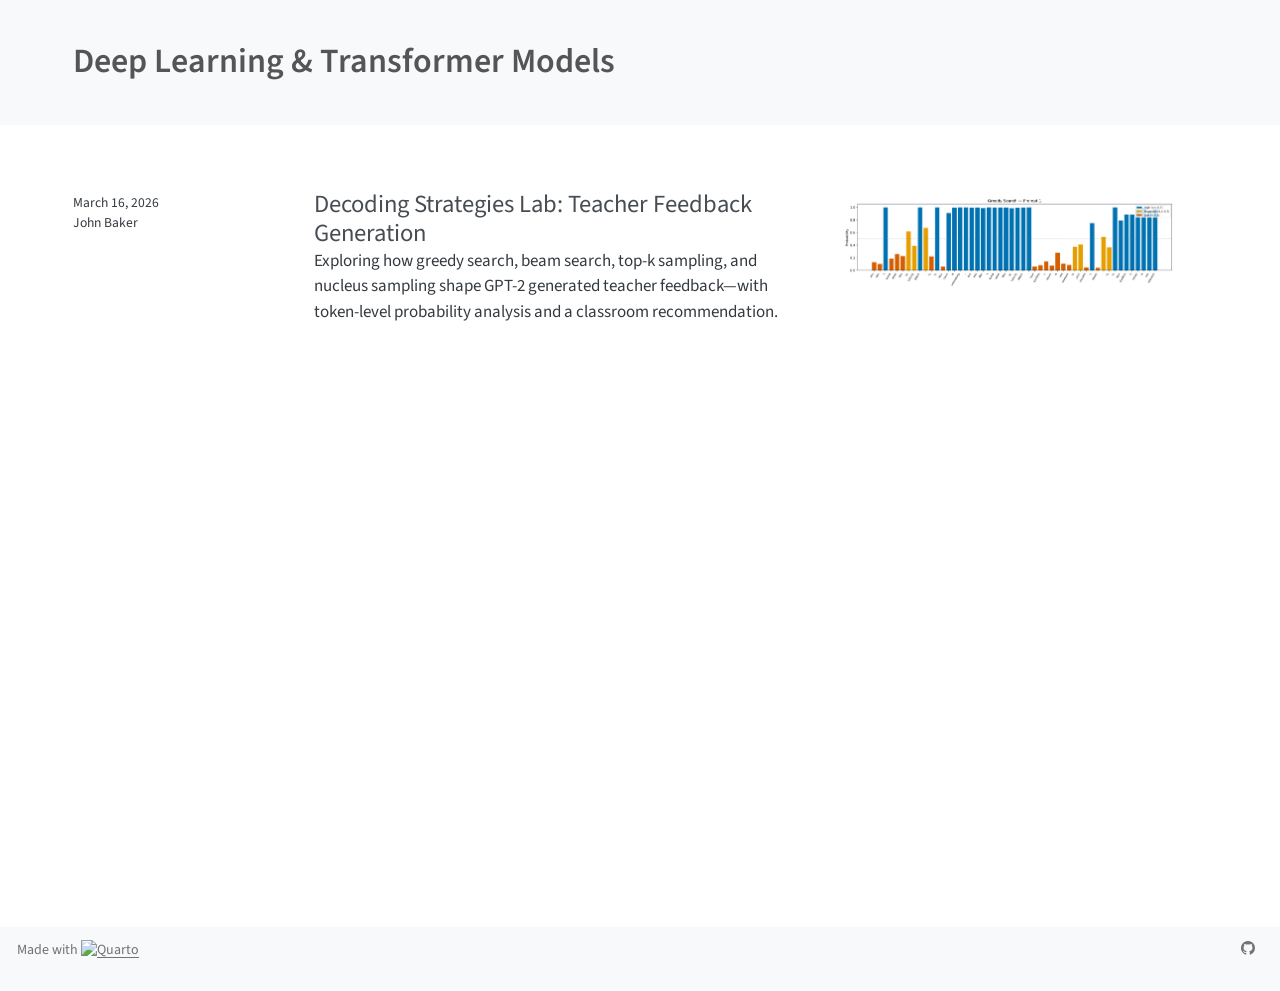
==== docs/educ_5919_001/index.html @ 0f05cfa5 "Rendered site" ====
<!DOCTYPE html>
<html xmlns="http://www.w3.org/1999/xhtml" lang="en" xml:lang="en"><head>

<meta charset="utf-8">
<meta name="generator" content="quarto-1.8.26">

<meta name="viewport" content="width=device-width, initial-scale=1.0, user-scalable=yes">


<title>John Baker – Learning Analytics &amp; AI – Penn GSE</title>
<style>
code{white-space: pre-wrap;}
span.smallcaps{font-variant: small-caps;}
div.columns{display: flex; gap: min(4vw, 1.5em);}
div.column{flex: auto; overflow-x: auto;}
div.hanging-indent{margin-left: 1.5em; text-indent: -1.5em;}
ul.task-list{list-style: none;}
ul.task-list li input[type="checkbox"] {
  width: 0.8em;
  margin: 0 0.8em 0.2em -1em; /* quarto-specific, see https://github.com/quarto-dev/quarto-cli/issues/4556 */ 
  vertical-align: middle;
}
</style>


<script src="../site_libs/quarto-nav/quarto-nav.js"></script>
<script src="../site_libs/clipboard/clipboard.min.js"></script>
<script src="../site_libs/quarto-search/autocomplete.umd.js"></script>
<script src="../site_libs/quarto-search/fuse.min.js"></script>
<script src="../site_libs/quarto-search/quarto-search.js"></script>
<meta name="quarto:offset" content="../">
<link href="../simplified-shield.ico" rel="icon">
<script src="../site_libs/quarto-listing/list.min.js"></script>
<script src="../site_libs/quarto-listing/quarto-listing.js"></script>
<script src="../site_libs/quarto-html/quarto.js" type="module"></script>
<script src="../site_libs/quarto-html/tabsets/tabsets.js" type="module"></script>
<script src="../site_libs/quarto-html/axe/axe-check.js" type="module"></script>
<script src="../site_libs/quarto-html/popper.min.js"></script>
<script src="../site_libs/quarto-html/tippy.umd.min.js"></script>
<script src="../site_libs/quarto-html/anchor.min.js"></script>
<link href="../site_libs/quarto-html/tippy.css" rel="stylesheet">
<link href="../site_libs/quarto-html/quarto-syntax-highlighting-587c61ba64f3a5504c4d52d930310e48.css" rel="stylesheet" id="quarto-text-highlighting-styles">
<script src="../site_libs/bootstrap/bootstrap.min.js"></script>
<link href="../site_libs/bootstrap/bootstrap-icons.css" rel="stylesheet">
<link href="../site_libs/bootstrap/bootstrap-155fcadebb6b0ed3da03ebb8aeb5cba4.min.css" rel="stylesheet" append-hash="true" id="quarto-bootstrap" data-mode="light">
<script id="quarto-search-options" type="application/json">{
  "location": "sidebar",
  "copy-button": false,
  "collapse-after": 3,
  "panel-placement": "start",
  "type": "textbox",
  "limit": 50,
  "keyboard-shortcut": [
    "f",
    "/",
    "s"
  ],
  "show-item-context": false,
  "language": {
    "search-no-results-text": "No results",
    "search-matching-documents-text": "matching documents",
    "search-copy-link-title": "Copy link to search",
    "search-hide-matches-text": "Hide additional matches",
    "search-more-match-text": "more match in this document",
    "search-more-matches-text": "more matches in this document",
    "search-clear-button-title": "Clear",
    "search-text-placeholder": "",
    "search-detached-cancel-button-title": "Cancel",
    "search-submit-button-title": "Submit",
    "search-label": "Search"
  }
}</script>
<script>

  window.document.addEventListener("DOMContentLoaded", function (_event) {
    const listingTargetEl = window.document.querySelector('#listing-listing .list');
    if (!listingTargetEl) {
      // No listing discovered, do not attach.
      return; 
    }

    const options = {
      valueNames: ['listing-date','listing-title','listing-author','listing-image','listing-description',{ data: ['index'] },{ data: ['categories'] },{ data: ['listing-date-sort'] },{ data: ['listing-file-modified-sort'] }],
      
      searchColumns: ["listing-date","listing-title","listing-author","listing-image","listing-description"],
    };

    window['quarto-listings'] = window['quarto-listings'] || {};
    window['quarto-listings']['listing-listing'] = new List('listing-listing', options);

    if (window['quarto-listing-loaded']) {
      window['quarto-listing-loaded']();
    }
  });

  window.addEventListener('hashchange',() => {
    if (window['quarto-listing-loaded']) {
      window['quarto-listing-loaded']();
    }
  })
  </script>

  <script src="https://cdnjs.cloudflare.com/polyfill/v3/polyfill.min.js?features=es6"></script>
  <script src="https://cdn.jsdelivr.net/npm/mathjax@3/es5/tex-chtml-full.js" type="text/javascript"></script>

<script type="text/javascript">
const typesetMath = (el) => {
  if (window.MathJax) {
    // MathJax Typeset
    window.MathJax.typeset([el]);
  } else if (window.katex) {
    // KaTeX Render
    var mathElements = el.getElementsByClassName("math");
    var macros = [];
    for (var i = 0; i < mathElements.length; i++) {
      var texText = mathElements[i].firstChild;
      if (mathElements[i].tagName == "SPAN" && texText && texText.data) {
        window.katex.render(texText.data, mathElements[i], {
          displayMode: mathElements[i].classList.contains('display'),
          throwOnError: false,
          macros: macros,
          fleqn: false
        });
      }
    }
  }
}
window.Quarto = {
  typesetMath
};
</script>

</head>

<body class="quarto-light">

<div id="quarto-search-results"></div>
<!-- content -->
<header id="title-block-header" class="quarto-title-block default page-columns page-full">
  <div class="quarto-title-banner page-columns page-full">
    <div class="quarto-title column-page">
      <h1 class="title">Deep Learning &amp; Transformer Models</h1>
                      </div>
  </div>
    
  
  <div class="quarto-title-meta column-page">

      
    
      
    </div>
    
  
  </header><div id="quarto-content" class="quarto-container page-columns page-rows-contents page-layout-full">
<!-- sidebar -->
<!-- margin-sidebar -->
    <div id="quarto-margin-sidebar" class="sidebar margin-sidebar zindex-bottom">
        
    </div>
<!-- main -->
<main class="content quarto-banner-title-block column-page" id="quarto-document-content">









<div class="quarto-listing quarto-listing-container-default" id="listing-listing">
<div class="list quarto-listing-default">
<div class="quarto-post image-right" data-index="0" data-listing-date-sort="1773633600000" data-listing-file-modified-sort="1773714841398" data-listing-date-modified-sort="NaN" data-listing-reading-time-sort="14" data-listing-word-count-sort="2786">
<div class="thumbnail"><a href="../educ_5919_001/decoding_strategies_lab/index.html" class="no-external">

<p class="card-img-top"><img src="decoding_strategies_lab/index_files/figure-html/cell-5-output-2.png"  class="thumbnail-image card-img"/></p>

</a></div>
<div class="body">
<h3 class="no-anchor listing-title">
<a href="../educ_5919_001/decoding_strategies_lab/index.html" class="no-external">Decoding Strategies Lab: Teacher Feedback Generation</a>
</h3>
<div class="delink listing-description"><a href="../educ_5919_001/decoding_strategies_lab/index.html" class="no-external">
<p>Exploring how greedy search, beam search, top-k sampling, and nucleus sampling shape GPT-2 generated teacher feedback—with token-level probability analysis and a classroom recommendation.</p>
</a></div>
</div>
<div class="metadata">
<a href="../educ_5919_001/decoding_strategies_lab/index.html" class="no-external">
<div class="listing-date">
March 16, 2026
</div>
<div class="listing-author">
John Baker
</div>
</a>
</div>
</div>
</div>
<div class="listing-no-matching d-none">No matching items</div>
</div></main> <!-- /main -->
<script id="quarto-html-after-body" type="application/javascript">
  window.document.addEventListener("DOMContentLoaded", function (event) {
    const icon = "";
    const anchorJS = new window.AnchorJS();
    anchorJS.options = {
      placement: 'right',
      icon: icon
    };
    anchorJS.add('.anchored');
    const isCodeAnnotation = (el) => {
      for (const clz of el.classList) {
        if (clz.startsWith('code-annotation-')) {                     
          return true;
        }
      }
      return false;
    }
    const onCopySuccess = function(e) {
      // button target
      const button = e.trigger;
      // don't keep focus
      button.blur();
      // flash "checked"
      button.classList.add('code-copy-button-checked');
      var currentTitle = button.getAttribute("title");
      button.setAttribute("title", "Copied!");
      let tooltip;
      if (window.bootstrap) {
        button.setAttribute("data-bs-toggle", "tooltip");
        button.setAttribute("data-bs-placement", "left");
        button.setAttribute("data-bs-title", "Copied!");
        tooltip = new bootstrap.Tooltip(button, 
          { trigger: "manual", 
            customClass: "code-copy-button-tooltip",
            offset: [0, -8]});
        tooltip.show();    
      }
      setTimeout(function() {
        if (tooltip) {
          tooltip.hide();
          button.removeAttribute("data-bs-title");
          button.removeAttribute("data-bs-toggle");
          button.removeAttribute("data-bs-placement");
        }
        button.setAttribute("title", currentTitle);
        button.classList.remove('code-copy-button-checked');
      }, 1000);
      // clear code selection
      e.clearSelection();
    }
    const getTextToCopy = function(trigger) {
      const outerScaffold = trigger.parentElement.cloneNode(true);
      const codeEl = outerScaffold.querySelector('code');
      for (const childEl of codeEl.children) {
        if (isCodeAnnotation(childEl)) {
          childEl.remove();
        }
      }
      return codeEl.innerText;
    }
    const clipboard = new window.ClipboardJS('.code-copy-button:not([data-in-quarto-modal])', {
      text: getTextToCopy
    });
    clipboard.on('success', onCopySuccess);
    if (window.document.getElementById('quarto-embedded-source-code-modal')) {
      const clipboardModal = new window.ClipboardJS('.code-copy-button[data-in-quarto-modal]', {
        text: getTextToCopy,
        container: window.document.getElementById('quarto-embedded-source-code-modal')
      });
      clipboardModal.on('success', onCopySuccess);
    }
      var localhostRegex = new RegExp(/^(?:http|https):\/\/localhost\:?[0-9]*\//);
      var mailtoRegex = new RegExp(/^mailto:/);
        var filterRegex = new RegExp("https:\/\/penngse\.johnbaker\.io");
      var isInternal = (href) => {
          return filterRegex.test(href) || localhostRegex.test(href) || mailtoRegex.test(href);
      }
      // Inspect non-navigation links and adorn them if external
     var links = window.document.querySelectorAll('a[href]:not(.nav-link):not(.navbar-brand):not(.toc-action):not(.sidebar-link):not(.sidebar-item-toggle):not(.pagination-link):not(.no-external):not([aria-hidden]):not(.dropdown-item):not(.quarto-navigation-tool):not(.about-link)');
      for (var i=0; i<links.length; i++) {
        const link = links[i];
        if (!isInternal(link.href)) {
          // undo the damage that might have been done by quarto-nav.js in the case of
          // links that we want to consider external
          if (link.dataset.originalHref !== undefined) {
            link.href = link.dataset.originalHref;
          }
            // target, if specified
            link.setAttribute("target", "_blank");
            if (link.getAttribute("rel") === null) {
              link.setAttribute("rel", "noopener");
            }
        }
      }
    function tippyHover(el, contentFn, onTriggerFn, onUntriggerFn) {
      const config = {
        allowHTML: true,
        maxWidth: 500,
        delay: 100,
        arrow: false,
        appendTo: function(el) {
            return el.parentElement;
        },
        interactive: true,
        interactiveBorder: 10,
        theme: 'quarto',
        placement: 'bottom-start',
      };
      if (contentFn) {
        config.content = contentFn;
      }
      if (onTriggerFn) {
        config.onTrigger = onTriggerFn;
      }
      if (onUntriggerFn) {
        config.onUntrigger = onUntriggerFn;
      }
      window.tippy(el, config); 
    }
    const noterefs = window.document.querySelectorAll('a[role="doc-noteref"]');
    for (var i=0; i<noterefs.length; i++) {
      const ref = noterefs[i];
      tippyHover(ref, function() {
        // use id or data attribute instead here
        let href = ref.getAttribute('data-footnote-href') || ref.getAttribute('href');
        try { href = new URL(href).hash; } catch {}
        const id = href.replace(/^#\/?/, "");
        const note = window.document.getElementById(id);
        if (note) {
          return note.innerHTML;
        } else {
          return "";
        }
      });
    }
    const xrefs = window.document.querySelectorAll('a.quarto-xref');
    const processXRef = (id, note) => {
      // Strip column container classes
      const stripColumnClz = (el) => {
        el.classList.remove("page-full", "page-columns");
        if (el.children) {
          for (const child of el.children) {
            stripColumnClz(child);
          }
        }
      }
      stripColumnClz(note)
      if (id === null || id.startsWith('sec-')) {
        // Special case sections, only their first couple elements
        const container = document.createElement("div");
        if (note.children && note.children.length > 2) {
          container.appendChild(note.children[0].cloneNode(true));
          for (let i = 1; i < note.children.length; i++) {
            const child = note.children[i];
            if (child.tagName === "P" && child.innerText === "") {
              continue;
            } else {
              container.appendChild(child.cloneNode(true));
              break;
            }
          }
          if (window.Quarto?.typesetMath) {
            window.Quarto.typesetMath(container);
          }
          return container.innerHTML
        } else {
          if (window.Quarto?.typesetMath) {
            window.Quarto.typesetMath(note);
          }
          return note.innerHTML;
        }
      } else {
        // Remove any anchor links if they are present
        const anchorLink = note.querySelector('a.anchorjs-link');
        if (anchorLink) {
          anchorLink.remove();
        }
        if (window.Quarto?.typesetMath) {
          window.Quarto.typesetMath(note);
        }
        if (note.classList.contains("callout")) {
          return note.outerHTML;
        } else {
          return note.innerHTML;
        }
      }
    }
    for (var i=0; i<xrefs.length; i++) {
      const xref = xrefs[i];
      tippyHover(xref, undefined, function(instance) {
        instance.disable();
        let url = xref.getAttribute('href');
        let hash = undefined; 
        if (url.startsWith('#')) {
          hash = url;
        } else {
          try { hash = new URL(url).hash; } catch {}
        }
        if (hash) {
          const id = hash.replace(/^#\/?/, "");
          const note = window.document.getElementById(id);
          if (note !== null) {
            try {
              const html = processXRef(id, note.cloneNode(true));
              instance.setContent(html);
            } finally {
              instance.enable();
              instance.show();
            }
          } else {
            // See if we can fetch this
            fetch(url.split('#')[0])
            .then(res => res.text())
            .then(html => {
              const parser = new DOMParser();
              const htmlDoc = parser.parseFromString(html, "text/html");
              const note = htmlDoc.getElementById(id);
              if (note !== null) {
                const html = processXRef(id, note);
                instance.setContent(html);
              } 
            }).finally(() => {
              instance.enable();
              instance.show();
            });
          }
        } else {
          // See if we can fetch a full url (with no hash to target)
          // This is a special case and we should probably do some content thinning / targeting
          fetch(url)
          .then(res => res.text())
          .then(html => {
            const parser = new DOMParser();
            const htmlDoc = parser.parseFromString(html, "text/html");
            const note = htmlDoc.querySelector('main.content');
            if (note !== null) {
              // This should only happen for chapter cross references
              // (since there is no id in the URL)
              // remove the first header
              if (note.children.length > 0 && note.children[0].tagName === "HEADER") {
                note.children[0].remove();
              }
              const html = processXRef(null, note);
              instance.setContent(html);
            } 
          }).finally(() => {
            instance.enable();
            instance.show();
          });
        }
      }, function(instance) {
      });
    }
        let selectedAnnoteEl;
        const selectorForAnnotation = ( cell, annotation) => {
          let cellAttr = 'data-code-cell="' + cell + '"';
          let lineAttr = 'data-code-annotation="' +  annotation + '"';
          const selector = 'span[' + cellAttr + '][' + lineAttr + ']';
          return selector;
        }
        const selectCodeLines = (annoteEl) => {
          const doc = window.document;
          const targetCell = annoteEl.getAttribute("data-target-cell");
          const targetAnnotation = annoteEl.getAttribute("data-target-annotation");
          const annoteSpan = window.document.querySelector(selectorForAnnotation(targetCell, targetAnnotation));
          const lines = annoteSpan.getAttribute("data-code-lines").split(",");
          const lineIds = lines.map((line) => {
            return targetCell + "-" + line;
          })
          let top = null;
          let height = null;
          let parent = null;
          if (lineIds.length > 0) {
              //compute the position of the single el (top and bottom and make a div)
              const el = window.document.getElementById(lineIds[0]);
              top = el.offsetTop;
              height = el.offsetHeight;
              parent = el.parentElement.parentElement;
            if (lineIds.length > 1) {
              const lastEl = window.document.getElementById(lineIds[lineIds.length - 1]);
              const bottom = lastEl.offsetTop + lastEl.offsetHeight;
              height = bottom - top;
            }
            if (top !== null && height !== null && parent !== null) {
              // cook up a div (if necessary) and position it 
              let div = window.document.getElementById("code-annotation-line-highlight");
              if (div === null) {
                div = window.document.createElement("div");
                div.setAttribute("id", "code-annotation-line-highlight");
                div.style.position = 'absolute';
                parent.appendChild(div);
              }
              div.style.top = top - 2 + "px";
              div.style.height = height + 4 + "px";
              div.style.left = 0;
              let gutterDiv = window.document.getElementById("code-annotation-line-highlight-gutter");
              if (gutterDiv === null) {
                gutterDiv = window.document.createElement("div");
                gutterDiv.setAttribute("id", "code-annotation-line-highlight-gutter");
                gutterDiv.style.position = 'absolute';
                const codeCell = window.document.getElementById(targetCell);
                const gutter = codeCell.querySelector('.code-annotation-gutter');
                gutter.appendChild(gutterDiv);
              }
              gutterDiv.style.top = top - 2 + "px";
              gutterDiv.style.height = height + 4 + "px";
            }
            selectedAnnoteEl = annoteEl;
          }
        };
        const unselectCodeLines = () => {
          const elementsIds = ["code-annotation-line-highlight", "code-annotation-line-highlight-gutter"];
          elementsIds.forEach((elId) => {
            const div = window.document.getElementById(elId);
            if (div) {
              div.remove();
            }
          });
          selectedAnnoteEl = undefined;
        };
          // Handle positioning of the toggle
      window.addEventListener(
        "resize",
        throttle(() => {
          elRect = undefined;
          if (selectedAnnoteEl) {
            selectCodeLines(selectedAnnoteEl);
          }
        }, 10)
      );
      function throttle(fn, ms) {
      let throttle = false;
      let timer;
        return (...args) => {
          if(!throttle) { // first call gets through
              fn.apply(this, args);
              throttle = true;
          } else { // all the others get throttled
              if(timer) clearTimeout(timer); // cancel #2
              timer = setTimeout(() => {
                fn.apply(this, args);
                timer = throttle = false;
              }, ms);
          }
        };
      }
        // Attach click handler to the DT
        const annoteDls = window.document.querySelectorAll('dt[data-target-cell]');
        for (const annoteDlNode of annoteDls) {
          annoteDlNode.addEventListener('click', (event) => {
            const clickedEl = event.target;
            if (clickedEl !== selectedAnnoteEl) {
              unselectCodeLines();
              const activeEl = window.document.querySelector('dt[data-target-cell].code-annotation-active');
              if (activeEl) {
                activeEl.classList.remove('code-annotation-active');
              }
              selectCodeLines(clickedEl);
              clickedEl.classList.add('code-annotation-active');
            } else {
              // Unselect the line
              unselectCodeLines();
              clickedEl.classList.remove('code-annotation-active');
            }
          });
        }
    const findCites = (el) => {
      const parentEl = el.parentElement;
      if (parentEl) {
        const cites = parentEl.dataset.cites;
        if (cites) {
          return {
            el,
            cites: cites.split(' ')
          };
        } else {
          return findCites(el.parentElement)
        }
      } else {
        return undefined;
      }
    };
    var bibliorefs = window.document.querySelectorAll('a[role="doc-biblioref"]');
    for (var i=0; i<bibliorefs.length; i++) {
      const ref = bibliorefs[i];
      const citeInfo = findCites(ref);
      if (citeInfo) {
        tippyHover(citeInfo.el, function() {
          var popup = window.document.createElement('div');
          citeInfo.cites.forEach(function(cite) {
            var citeDiv = window.document.createElement('div');
            citeDiv.classList.add('hanging-indent');
            citeDiv.classList.add('csl-entry');
            var biblioDiv = window.document.getElementById('ref-' + cite);
            if (biblioDiv) {
              citeDiv.innerHTML = biblioDiv.innerHTML;
            }
            popup.appendChild(citeDiv);
          });
          return popup.innerHTML;
        });
      }
    }
  });
  </script>
</div> <!-- /content -->
<footer class="footer">
  <div class="nav-footer">
    <div class="nav-footer-left">
<p>Made with <a href="https://quarto.org/" target="_blank"><img src="https://quarto.org/quarto.png" class="img-fluid" width="65" alt="Quarto"></a></p>
</div>   
    <div class="nav-footer-center">
      &nbsp;
    </div>
    <div class="nav-footer-right">
      <ul class="footer-items list-unstyled">
    <li class="nav-item compact">
    <a class="nav-link" href="https://github.com/baker-jr-john/Website" target="_blank">
      <i class="bi bi-github" role="img">
</i> 
    </a>
  </li>  
</ul>
    </div>
  </div>
</footer>




</body></html>
---- docs/site_libs/quarto-html/quarto-syntax-highlighting-587c61ba64f3a5504c4d52d930310e48.css ----
/* quarto syntax highlight colors */
:root {
  --quarto-hl-ot-color: #003B4F;
  --quarto-hl-at-color: #657422;
  --quarto-hl-ss-color: #20794D;
  --quarto-hl-an-color: #5E5E5E;
  --quarto-hl-fu-color: #4758AB;
  --quarto-hl-st-color: #20794D;
  --quarto-hl-cf-color: #003B4F;
  --quarto-hl-op-color: #5E5E5E;
  --quarto-hl-er-color: #AD0000;
  --quarto-hl-bn-color: #AD0000;
  --quarto-hl-al-color: #AD0000;
  --quarto-hl-va-color: #111111;
  --quarto-hl-bu-color: inherit;
  --quarto-hl-ex-color: inherit;
  --quarto-hl-pp-color: #AD0000;
  --quarto-hl-in-color: #5E5E5E;
  --quarto-hl-vs-color: #20794D;
  --quarto-hl-wa-color: #5E5E5E;
  --quarto-hl-do-color: #5E5E5E;
  --quarto-hl-im-color: #00769E;
  --quarto-hl-ch-color: #20794D;
  --quarto-hl-dt-color: #AD0000;
  --quarto-hl-fl-color: #AD0000;
  --quarto-hl-co-color: #5E5E5E;
  --quarto-hl-cv-color: #5E5E5E;
  --quarto-hl-cn-color: #8f5902;
  --quarto-hl-sc-color: #5E5E5E;
  --quarto-hl-dv-color: #AD0000;
  --quarto-hl-kw-color: #003B4F;
}

/* other quarto variables */
:root {
  --quarto-font-monospace: SFMono-Regular, Menlo, Monaco, Consolas, "Liberation Mono", "Courier New", monospace;
}

/* syntax highlight based on Pandoc's rules */
pre > code.sourceCode > span {
  color: #003B4F;
}

code.sourceCode > span {
  color: #003B4F;
}

div.sourceCode,
div.sourceCode pre.sourceCode {
  color: #003B4F;
}

/* Normal */
code span {
  color: #003B4F;
}

/* Alert */
code span.al {
  color: #AD0000;
  font-style: inherit;
}

/* Annotation */
code span.an {
  color: #5E5E5E;
  font-style: inherit;
}

/* Attribute */
code span.at {
  color: #657422;
  font-style: inherit;
}

/* BaseN */
code span.bn {
  color: #AD0000;
  font-style: inherit;
}

/* BuiltIn */
code span.bu {
  font-style: inherit;
}

/* ControlFlow */
code span.cf {
  color: #003B4F;
  font-weight: bold;
  font-style: inherit;
}

/* Char */
code span.ch {
  color: #20794D;
  font-style: inherit;
}

/* Constant */
code span.cn {
  color: #8f5902;
  font-style: inherit;
}

/* Comment */
code span.co {
  color: #5E5E5E;
  font-style: inherit;
}

/* CommentVar */
code span.cv {
  color: #5E5E5E;
  font-style: italic;
}

/* Documentation */
code span.do {
  color: #5E5E5E;
  font-style: italic;
}

/* DataType */
code span.dt {
  color: #AD0000;
  font-style: inherit;
}

/* DecVal */
code span.dv {
  color: #AD0000;
  font-style: inherit;
}

/* Error */
code span.er {
  color: #AD0000;
  font-style: inherit;
}

/* Extension */
code span.ex {
  font-style: inherit;
}

/* Float */
code span.fl {
  color: #AD0000;
  font-style: inherit;
}

/* Function */
code span.fu {
  color: #4758AB;
  font-style: inherit;
}

/* Import */
code span.im {
  color: #00769E;
  font-style: inherit;
}

/* Information */
code span.in {
  color: #5E5E5E;
  font-style: inherit;
}

/* Keyword */
code span.kw {
  color: #003B4F;
  font-weight: bold;
  font-style: inherit;
}

/* Operator */
code span.op {
  color: #5E5E5E;
  font-style: inherit;
}

/* Other */
code span.ot {
  color: #003B4F;
  font-style: inherit;
}

/* Preprocessor */
code span.pp {
  color: #AD0000;
  font-style: inherit;
}

/* SpecialChar */
code span.sc {
  color: #5E5E5E;
  font-style: inherit;
}

/* SpecialString */
code span.ss {
  color: #20794D;
  font-style: inherit;
}

/* String */
code span.st {
  color: #20794D;
  font-style: inherit;
}

/* Variable */
code span.va {
  color: #111111;
  font-style: inherit;
}

/* VerbatimString */
code span.vs {
  color: #20794D;
  font-style: inherit;
}

/* Warning */
code span.wa {
  color: #5E5E5E;
  font-style: italic;
}

.prevent-inlining {
  content: "</";
}

/*# sourceMappingURL=2dce1cc6c82594539e1579de68416b47.css.map */
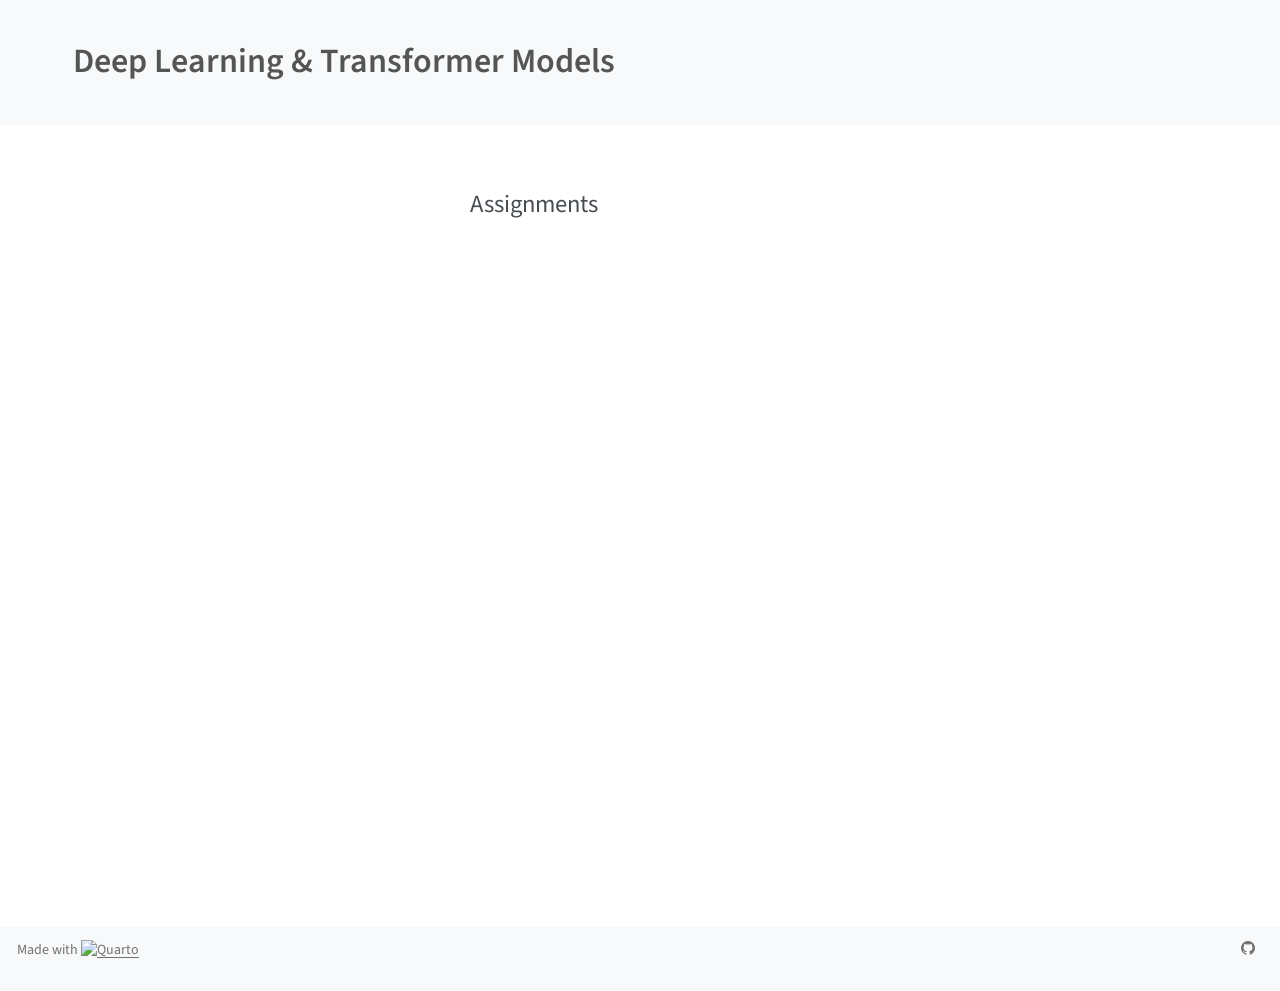
==== commit a6c353cd: "Rendered site" ====
--- a/docs/educ_5919_001/index.html
+++ b/docs/educ_5919_001/index.html
@@ -80,9 +80,9 @@
     }
 
     const options = {
-      valueNames: ['listing-date','listing-title','listing-author','listing-image','listing-description',{ data: ['index'] },{ data: ['categories'] },{ data: ['listing-date-sort'] },{ data: ['listing-file-modified-sort'] }],
+      valueNames: ['listing-title',{ data: ['index'] },{ data: ['categories'] },{ data: ['listing-date-sort'] },{ data: ['listing-file-modified-sort'] }],
       
-      searchColumns: ["listing-date","listing-title","listing-author","listing-image","listing-description"],
+      searchColumns: ["listing-title","listing-author","listing-image","listing-description"],
     };
 
     window['quarto-listings'] = window['quarto-listings'] || {};
@@ -171,28 +171,14 @@
 
 <div class="quarto-listing quarto-listing-container-default" id="listing-listing">
 <div class="list quarto-listing-default">
-<div class="quarto-post image-right" data-index="0" data-listing-date-sort="1773633600000" data-listing-file-modified-sort="1773714841398" data-listing-date-modified-sort="NaN" data-listing-reading-time-sort="14" data-listing-word-count-sort="2786">
-<div class="thumbnail"><a href="../educ_5919_001/decoding_strategies_lab/index.html" class="no-external">
-
-<p class="card-img-top"><img src="decoding_strategies_lab/index_files/figure-html/cell-5-output-2.png"  class="thumbnail-image card-img"/></p>
-
-</a></div>
+<div class="quarto-post image-right" data-index="0" data-listing-file-modified-sort="1773716151275" data-listing-reading-time-sort="1" data-listing-word-count-sort="1">
 <div class="body">
 <h3 class="no-anchor listing-title">
-<a href="../educ_5919_001/decoding_strategies_lab/index.html" class="no-external">Decoding Strategies Lab: Teacher Feedback Generation</a>
+<a href="../educ_5919_001/assignments/index.html" class="no-external">Assignments</a>
 </h3>
-<div class="delink listing-description"><a href="../educ_5919_001/decoding_strategies_lab/index.html" class="no-external">
-<p>Exploring how greedy search, beam search, top-k sampling, and nucleus sampling shape GPT-2 generated teacher feedback—with token-level probability analysis and a classroom recommendation.</p>
-</a></div>
 </div>
 <div class="metadata">
-<a href="../educ_5919_001/decoding_strategies_lab/index.html" class="no-external">
-<div class="listing-date">
-March 16, 2026
-</div>
-<div class="listing-author">
-John Baker
-</div>
+<a href="../educ_5919_001/assignments/index.html" class="no-external">
 </a>
 </div>
 </div>
